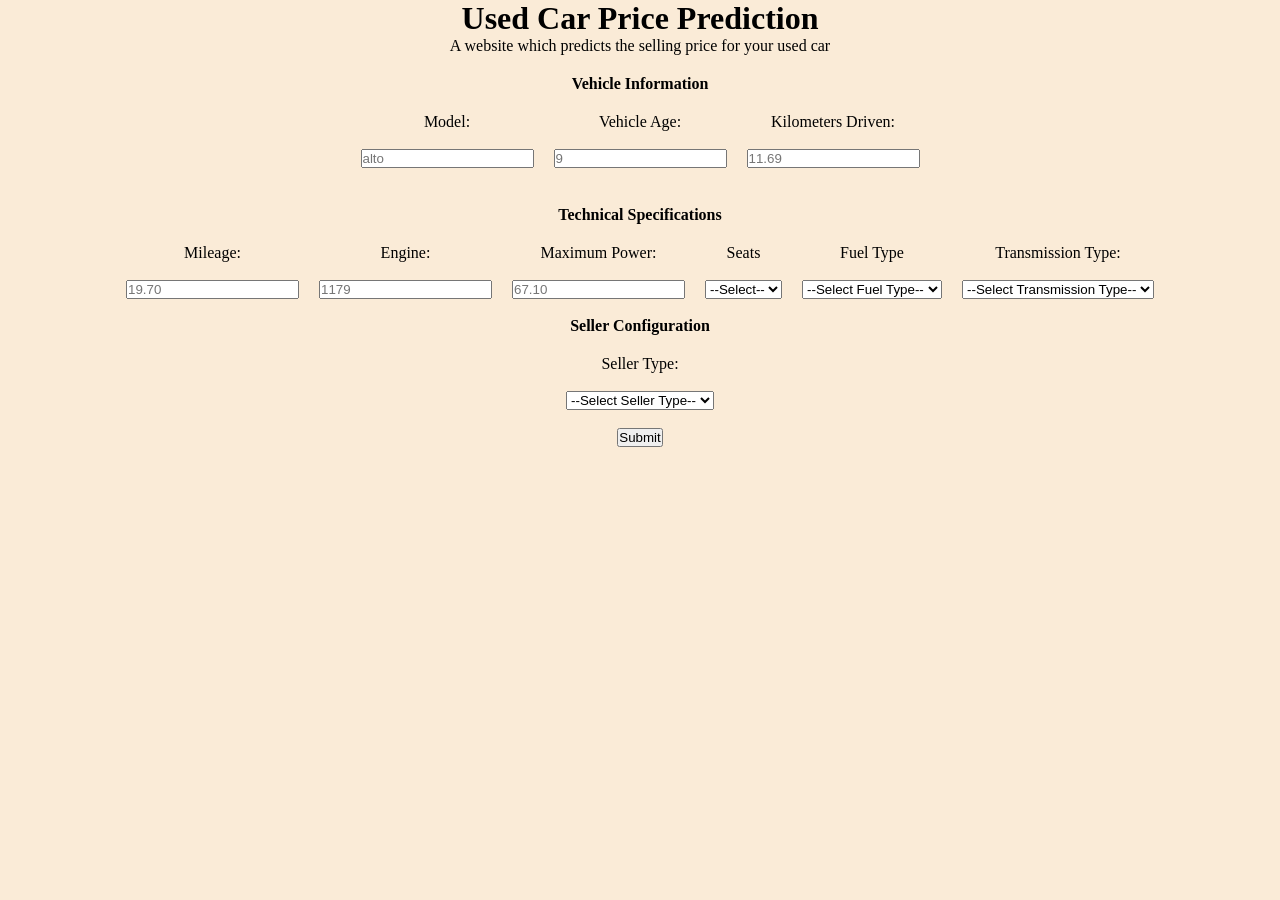
==== frontend/index.html @ d2df6cc8 "basic frontend" ====
<!DOCTYPE html>
<html lang="en">
<head>
    <meta charset="UTF-8">
    <meta name="viewport" content="width=device-width, initial-scale=1.0">
    <title>Predict the price</title>
    <link rel="stylesheet" href="style.css">
</head>
    <body>
        <h1>Used Car Price Prediction</h1>
        <p>A website which predicts the selling price for your used car</p>

        <div id="vehicle_information">
            <h4>Vehicle Information</h4>
            <form action="">
                <div id="model">
                    <label for="model">Model:</label><br>
                    <input type="text" placeholder="alto" id="model" name="model"><br>
                </div>
                <div id="vage">
                    <label for="vage">Vehicle Age:</label><br>
                    <input type="number" placeholder="9" id="vage" name="vage"><br>
                </div>
                <div id="km_driven">
                    <label for="km_driven">Kilometers Driven:</label><br>
                    <input type="number" step="any" placeholder="11.69" id="km_driven" name="km_driven"><br>

                </div>
            </form>
        </div>

        <div id="technical_specifications">
            <h4>Technical Specifications</h4>
            <form action="">
                <div id="mileage">
                    <label for="mileage">Mileage:</label><br>
                    <input type="number" step="any" placeholder="19.70"><br>
                </div>
                <div id="engine">
                    <label for="engine">Engine:</label><br>
                    <input type="number" step="any" placeholder="1179"><br>
                </div>
                <div id="max_power">
                    <label for="max_power">Maximum Power:</label><br>
                    <input type="number" step="any" placeholder="67.10"><br>
                </div>
                <div id="seats">
                    <label for="seats">Seats</label><br>
                    <select name="fuel" id="fuel">
                        <option value="">--Select--</option>
                        <option value="2">2</option>
                        <option value="4">4</option>
                        <option value="5">5</option>
                        <option value="6">6</option>
                        <option value="7">7</option>
                        <option value="8">8</option>
                        <option value="9">9</option>
                    </select><br>
                </div>
                <div id="fuel">
                    <label for="fuel">Fuel Type</label><br>
                    <select name="fuel" id="fuel">
                        <option value="">--Select Fuel Type--</option>
                        <option value="petrol">Petrol</option>
                        <option value="diesel">Diesel</option>
                        <option value="cng">CNG</option>
                        <option value="lpg">LPG</option>
                        <option value="electric">Electric</option>
                    </select><br>
                </div>
                <div id="transmission">
                    <label for="transmission">Transmission Type:</label><br>
                    <select name="transmission" id="transmission">
                        <option value="">--Select Transmission Type--</option>
                        <option value="manual">Manual</option>
                        <option value="automatic">Automatic</option>
                    </select><br>
                </div>
            </form>
        </div>
        <div id="seller_configuration">
            <h4>Seller Configuration</h4>
            <form action="">
                <div id="seller">
                    <label for="seller">Seller Type:</label><br>
                    <select name="seller" id="seller">
                        <option value="">--Select Seller Type--</option>
                        <option value="individual">Individual</option>
                        <option value="dealer">Dealer</option>
                        <option value="trustmark_dealer">Trustmark Dealer</option>
                    </select><br>
                </div>
            </form>
        </div>    
            <button type="submit">Submit</button>

        
    </body>
</html>
---- frontend/style.css ----
*{
    margin: 0%;
    padding: 0%;
}

html, body{
    width: 100%;
    height: 100%;
    text-align: center;
}

body{
    background-color: antiquewhite;
    text-align: center;
    
}
#vehicle_information {
    padding: 20px;
    border-radius: 10px;
    text-align: center;
}
form {
    display: flex;
    justify-content: center;
    gap: 20px; /* spacing between inputs */
    margin-top: 20px;
}

form div {
    display: flex;
    flex-direction: column;
}
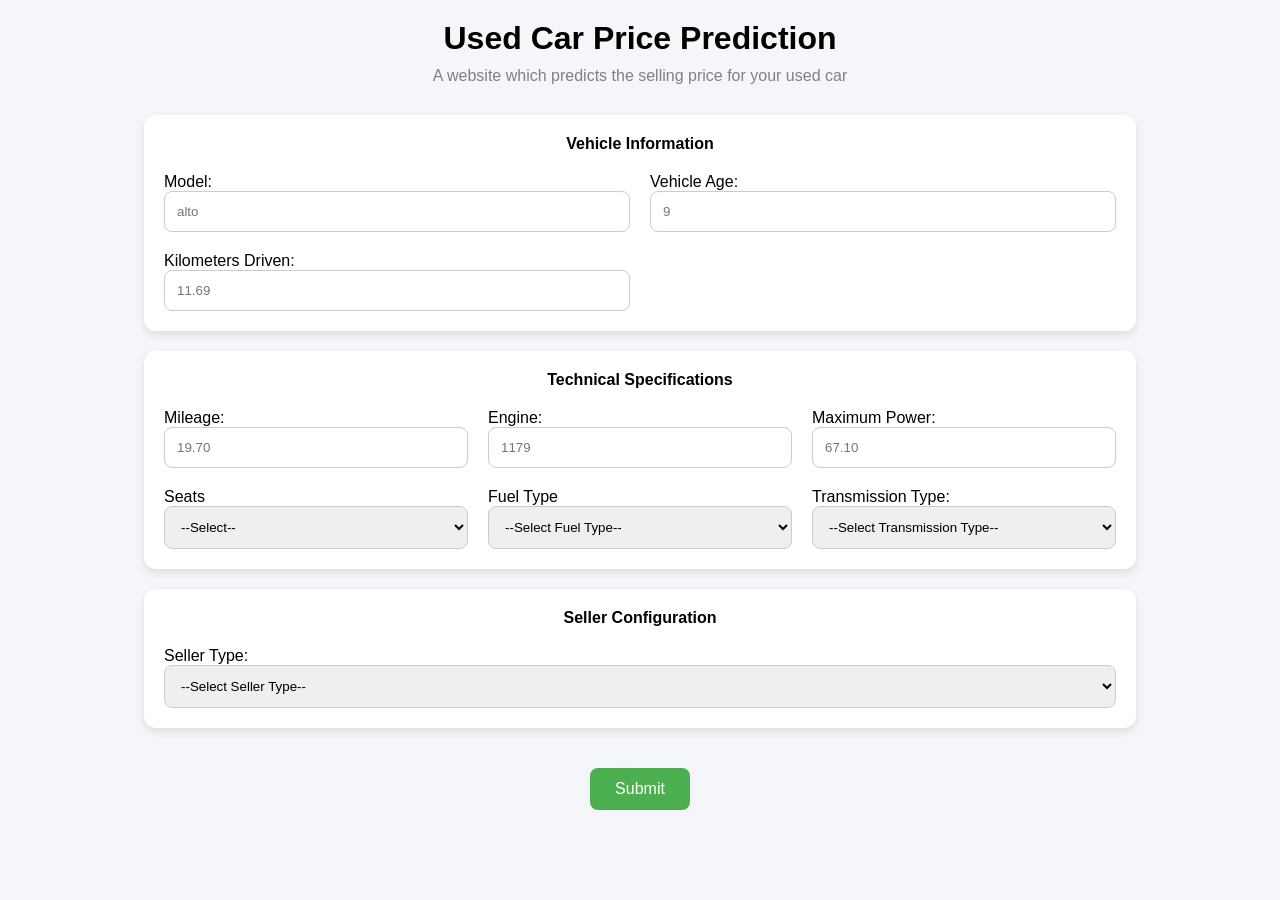
==== commit 69b69915: "Updates: Proper layout" ====
--- a/frontend/index.html
+++ b/frontend/index.html
@@ -9,43 +9,49 @@
     <body>
         <h1>Used Car Price Prediction</h1>
         <p>A website which predicts the selling price for your used car</p>
-
-        <div id="vehicle_information">
+        
+        <!--Section1-->
+        <div id="vehicle_information" class="card">
             <h4>Vehicle Information</h4>
-            <form action="">
-                <div id="model">
-                    <label for="model">Model:</label><br>
-                    <input type="text" placeholder="alto" id="model" name="model"><br>
-                </div>
-                <div id="vage">
-                    <label for="vage">Vehicle Age:</label><br>
-                    <input type="number" placeholder="9" id="vage" name="vage"><br>
-                </div>
-                <div id="km_driven">
-                    <label for="km_driven">Kilometers Driven:</label><br>
-                    <input type="number" step="any" placeholder="11.69" id="km_driven" name="km_driven"><br>
-
-                </div>
+            <div>
+            
+            <form action="" class="grid-2">
+                    <div class="form-group">
+                    <label for="model">Model:</label>
+                    <input type="text" placeholder="alto" id="model" name="model">
+                    </div>
+                    <div class="form-group">        
+                    <label for="vage">Vehicle Age:</label>
+                    <input type="number" placeholder="9" id="vage" name="vage">
+                    </div>
+                    <div class="form-group">
+                    <label for="km_driven">Kilometers Driven:</label>
+                    <input type="number" step="any" placeholder="11.69" id="km_driven" name="km_driven">
+                    </div>
             </form>
+            </div>
+            
         </div>
 
-        <div id="technical_specifications">
+        <!--Section2-->
+        <div id="technical_specifications" class="card">
             <h4>Technical Specifications</h4>
-            <form action="">
-                <div id="mileage">
-                    <label for="mileage">Mileage:</label><br>
-                    <input type="number" step="any" placeholder="19.70"><br>
-                </div>
-                <div id="engine">
-                    <label for="engine">Engine:</label><br>
-                    <input type="number" step="any" placeholder="1179"><br>
-                </div>
-                <div id="max_power">
-                    <label for="max_power">Maximum Power:</label><br>
-                    <input type="number" step="any" placeholder="67.10"><br>
-                </div>
-                <div id="seats">
-                    <label for="seats">Seats</label><br>
+            <div>
+            <form action="" class="grid-3">
+                    <div class="form-group">
+                    <label for="mileage">Mileage:</label>
+                    <input type="number" step="any" placeholder="19.70">
+                    </div>
+                    <div class="form-group"> 
+                    <label for="engine">Engine:</label>
+                    <input type="number" step="any" placeholder="1179">
+                    </div>
+                    <div class="form-group"> 
+                    <label for="max_power">Maximum Power:</label>
+                    <input type="number" step="any" placeholder="67.10">
+                    </div>
+                    <div class="form-group"> 
+                    <label for="seats">Seats</label>
                     <select name="fuel" id="fuel">
                         <option value="">--Select--</option>
                         <option value="2">2</option>
@@ -55,10 +61,10 @@
                         <option value="7">7</option>
                         <option value="8">8</option>
                         <option value="9">9</option>
-                    </select><br>
-                </div>
-                <div id="fuel">
-                    <label for="fuel">Fuel Type</label><br>
+                    </select>
+                    </div>
+                    <div class="form-group"> 
+                    <label for="fuel">Fuel Type</label>
                     <select name="fuel" id="fuel">
                         <option value="">--Select Fuel Type--</option>
                         <option value="petrol">Petrol</option>
@@ -66,33 +72,39 @@
                         <option value="cng">CNG</option>
                         <option value="lpg">LPG</option>
                         <option value="electric">Electric</option>
-                    </select><br>
-                </div>
-                <div id="transmission">
-                    <label for="transmission">Transmission Type:</label><br>
+                    </select>
+                    </div>
+                    <div class="form-group"> 
+                    <label for="transmission">Transmission Type:</label>
                     <select name="transmission" id="transmission">
                         <option value="">--Select Transmission Type--</option>
                         <option value="manual">Manual</option>
                         <option value="automatic">Automatic</option>
-                    </select><br>
-                </div>
+                    </select>
+                    </div>
+                    
             </form>
+            </div>
         </div>
-        <div id="seller_configuration">
+
+        <!--Section3-->
+        <div id="seller_configuration" class="card">
             <h4>Seller Configuration</h4>
-            <form action="">
-                <div id="seller">
-                    <label for="seller">Seller Type:</label><br>
+            
+            <form action="" class="grid-1">
+                    <div class="form-group"> 
+                    <label for="seller">Seller Type:</label>
                     <select name="seller" id="seller">
                         <option value="">--Select Seller Type--</option>
                         <option value="individual">Individual</option>
                         <option value="dealer">Dealer</option>
                         <option value="trustmark_dealer">Trustmark Dealer</option>
-                    </select><br>
-                </div>
+                    </select>
+                    </div>
             </form>
+            
         </div>    
-            <button type="submit">Submit</button>
+            <button type="submit" class="btn">Submit</button>
 
         
     </body>
--- a/frontend/style.css
+++ b/frontend/style.css
@@ -1,32 +1,90 @@
 *{
     margin: 0%;
     padding: 0%;
+    box-sizing: border-box;
 }
 
-html, body{
-    width: 100%;
-    height: 100%;
+
+body{
+    font-family: Arial, Helvetica, sans-serif;
+    background: #f5f6fa;
+    text-align: center;
+    padding: 20px;
+    
+}
+
+h1{
+    margin-bottom: 10px;
+}
+
+p{
+    margin-bottom: 30px;
+    color: gray;
+}
+
+.form-group {
+  display: flex;
+  flex-direction: column;
+  text-align: left;
+  width: 100%;
+}
+
+/* CardStyle*/
+
+.card{
+    background: white;
+    padding: 20px;
+    margin: 20px auto;
+    border-radius: 12px;
+    width: 80%;
+    box-shadow: 0 4px 10px rgba(0,0,0,0.1);
     text-align: center;
 }
 
-body{
-    background-color: antiquewhite;
-    text-align: center;
-    
-}
-#vehicle_information {
-    padding: 20px;
-    border-radius: 10px;
-    text-align: center;
-}
-form {
-    display: flex;
-    justify-content: center;
-    gap: 20px; /* spacing between inputs */
-    margin-top: 20px;
+.card h4{
+    margin-bottom: 20px;
 }
 
-form div {
-    display: flex;
-    flex-direction: column;
+/* Grid Layout*/
+
+.grid-3{
+    display: grid;
+    grid-template-columns: repeat(3,1fr);
+    gap: 20px;
 }
+
+.grid-2{
+    display: grid;
+    grid-template-columns: repeat(2,1fr);
+    gap: 20px;
+}
+
+.grid-1{
+    display: grid;
+    grid-template-columns: 1fr;
+}
+
+/* INPUTS */
+
+input,select{
+    padding: 12px;
+    border-radius: 8px;
+    border: 1px solid #ccc;
+    width: 100%;
+}
+
+/* BUTTON */
+.btn{
+    margin-top: 20px;
+    padding: 12px 25px;
+    border: none;
+    background: #4CAF50;
+    color: white;
+    font-size: 16px;
+    border-radius: 8px;
+    cursor: pointer;
+}
+
+.btn:hover{
+    background: #45a049;
+}
